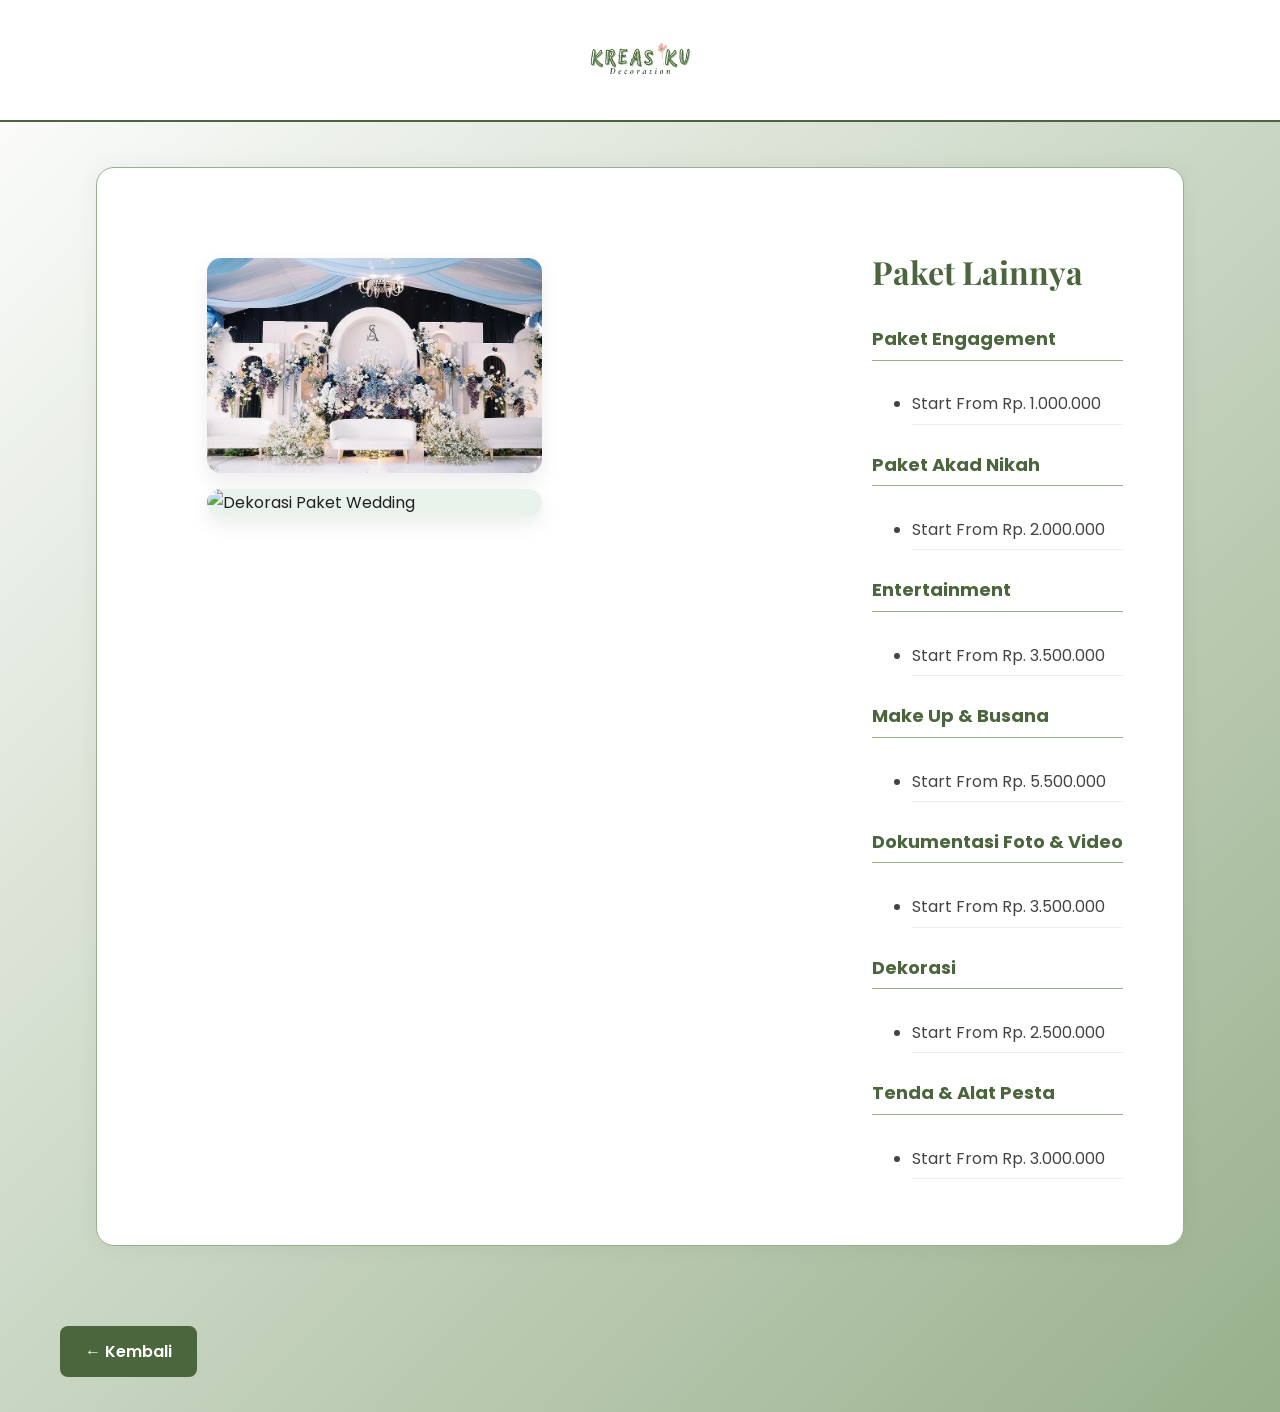
==== paket-custom.html @ 0623fe96 "Add files via upload" ====
<!DOCTYPE html>
<html lang="id">
<head>
  <meta charset="UTF-8" />
  <meta name="viewport" content="width=device-width, initial-scale=1" />
  <title>Paket Lainnya - Kreasiku Decoration</title>

  <!-- Google Fonts -->
  <link href="https://fonts.googleapis.com/css2?family=Playfair+Display&family=Poppins&display=swap" rel="stylesheet" />

  <!-- Style -->
  <link rel="stylesheet" href="style.css" />
</head>
<body>

  <header class="header">
    <img src="3.png" alt="Logo Cahaya Ramadhan Decoration" class="logo">
  </header>

  <main class="detail-container">
    <section class="hero-img">
      <img src="gambar 10.jpg" alt="Dekorasi Paket Engagement" />
      <img src="gambar 12.jpg" alt="Dekorasi Paket Wedding" />
    </section>

    <section class="detail-info">
      <h2>Paket Lainnya</h2>

      <h4>Paket Engagement</h4>
      <ul>
        <li>Start From Rp. 1.000.000</li>
      </ul>

      <h4>Paket Akad Nikah</h4>
      <ul>
        <li>Start From Rp. 2.000.000</li>
      </ul>

      <h4>Entertainment</h4>
      <ul>
        <li>Start From Rp. 3.500.000</li>
      </ul>

      <h4>Make Up & Busana</h4>
      <ul>
        <li>Start From Rp. 5.500.000</li>
      </ul>

      <h4>Dokumentasi Foto & Video</h4>
      <ul>
        <li>Start From Rp. 3.500.000</li>
      </ul>

      <h4>Dekorasi</h4>
      <ul>
        <li>Start From Rp. 2.500.000</li>
      </ul>

      <h4>Tenda & Alat Pesta</h4>
      <ul>
        <li>Start From Rp. 3.000.000</li>
      </ul>

    </section>
  </main>

  <a href="index.html" class="back-btn">← Kembali</a>

</body>
</html>
---- style.css ----
/* ==============================
   TEMA SELARAS DENGAN HALAMAN UTAMA
================================= */

/* Variabel Warna Sama Dengan Halaman Utama */
:root {
  --green: #4B663D;
  --green-dark: #3A4F30;
  --green-soft: #98B08C;
  --green-bg: #EAF2EC;
  --text: #222;
}

body {
  font-family: 'Poppins', sans-serif;
  background: linear-gradient(135deg, #ffffff, var(--green-soft));
  color: var(--text);
  margin: 0;
  padding: 0;
  line-height: 1.7;
}

/* Header */
.header {
  display: flex;
  justify-content: center;     /* Logo berada di tengah */
  align-items: center;
  padding: 25px 60px;
  background: #ffffff;
  border-bottom: 2px solid var(--green);
}

/* Style Logo */
.logo {
  height: 70px;
  object-fit: contain;
}

/* Container Utama */
.detail-container {
  display: flex;
  justify-content: space-between;
  align-items: flex-start;
  gap: 40px;
  padding: 50px 60px;
  background: #fff;
  border-radius: 18px;
  box-shadow: 0 0 25px rgba(0,0,0,0.05);
  margin: 45px auto;
  width: 85%;
  max-width: 1200px;
  box-sizing: border-box;
  border: 1px solid var(--green-soft);
}

/* Gambar */
.hero-img {
  display: flex;
  flex-direction: column;
  gap: 16px;
  padding: 40px 20px;
  flex: 0 0 45%;
  align-items: center;
  box-sizing: border-box;
}

.hero-img img {
  width: 85%;
  height: auto;
  border-radius: 14px;
  background-color: var(--green-bg);
  object-fit: cover;
  box-shadow: 0 8px 20px rgba(0,0,0,0.08);
  transition: 0.3s ease;
  cursor: pointer;
}

.hero-img img:hover {
  transform: scale(1.03);
  box-shadow: 0 12px 30px rgba(0,0,0,0.12);
}

/* Info Paket */
.detail-info h2 {
  font-size: 32px;
  color: var(--green);
  margin-bottom: 10px;
  font-family: 'Playfair Display', serif;
}

.detail-info h3 {
  font-size: 20px;
  color: var(--green-dark);
  font-weight: 500;
  margin-bottom: 20px;
}

.detail-info .price {
  font-size: 26px;
  font-weight: bold;
  color: var(--green);
  margin-bottom: 25px;
}

.detail-info h4 {
  font-size: 18px;
  color: var(--green);
  margin-top: 25px;
  border-bottom: 1px solid var(--green-soft);
  padding-bottom: 5px;
}

.detail-info ul li {
  padding: 6px 0;
  color: #444;
  border-bottom: 1px solid #eee;
  font-size: 16px;
}

/* Tombol Kembali */
.back-btn {
  display: inline-block;
  margin: 35px 60px;
  padding: 12px 25px;
  background-color: var(--green);
  border: none;
  color: #fff;
  font-weight: 600;
  border-radius: 8px;
  text-decoration: none;
  transition: 0.3s ease;
  cursor: pointer;
  max-width: 180px;
  text-align: center;
}

.back-btn:hover {
  background-color: var(--green-dark);
}

/* ==============================
   RESPONSIVE MOBILE
================================= */

@media (max-width: 768px) {

  .header {
    padding: 15px 20px;
  }

  .logo {
    height: 50px;  /* mengecil otomatis di mobile */
  }

  .detail-container {
    flex-direction: column;
    width: 92%;
    padding: 22px 18px;
    gap: 22px;
    margin: 25px auto;
    align-items: center;
  }

  .hero-img img {
    display: none;
  }

  .hero-img img:first-child {
    display: block;
    width: 100%;
  }

  .hero-img {
    padding: 0;
  }

  .detail-info h2,
  .detail-info h3,
  .price {
    text-align: center;
  }

  .back-btn {
    display: block;
    margin: 25px auto;
    max-width: 180px;
  }
}
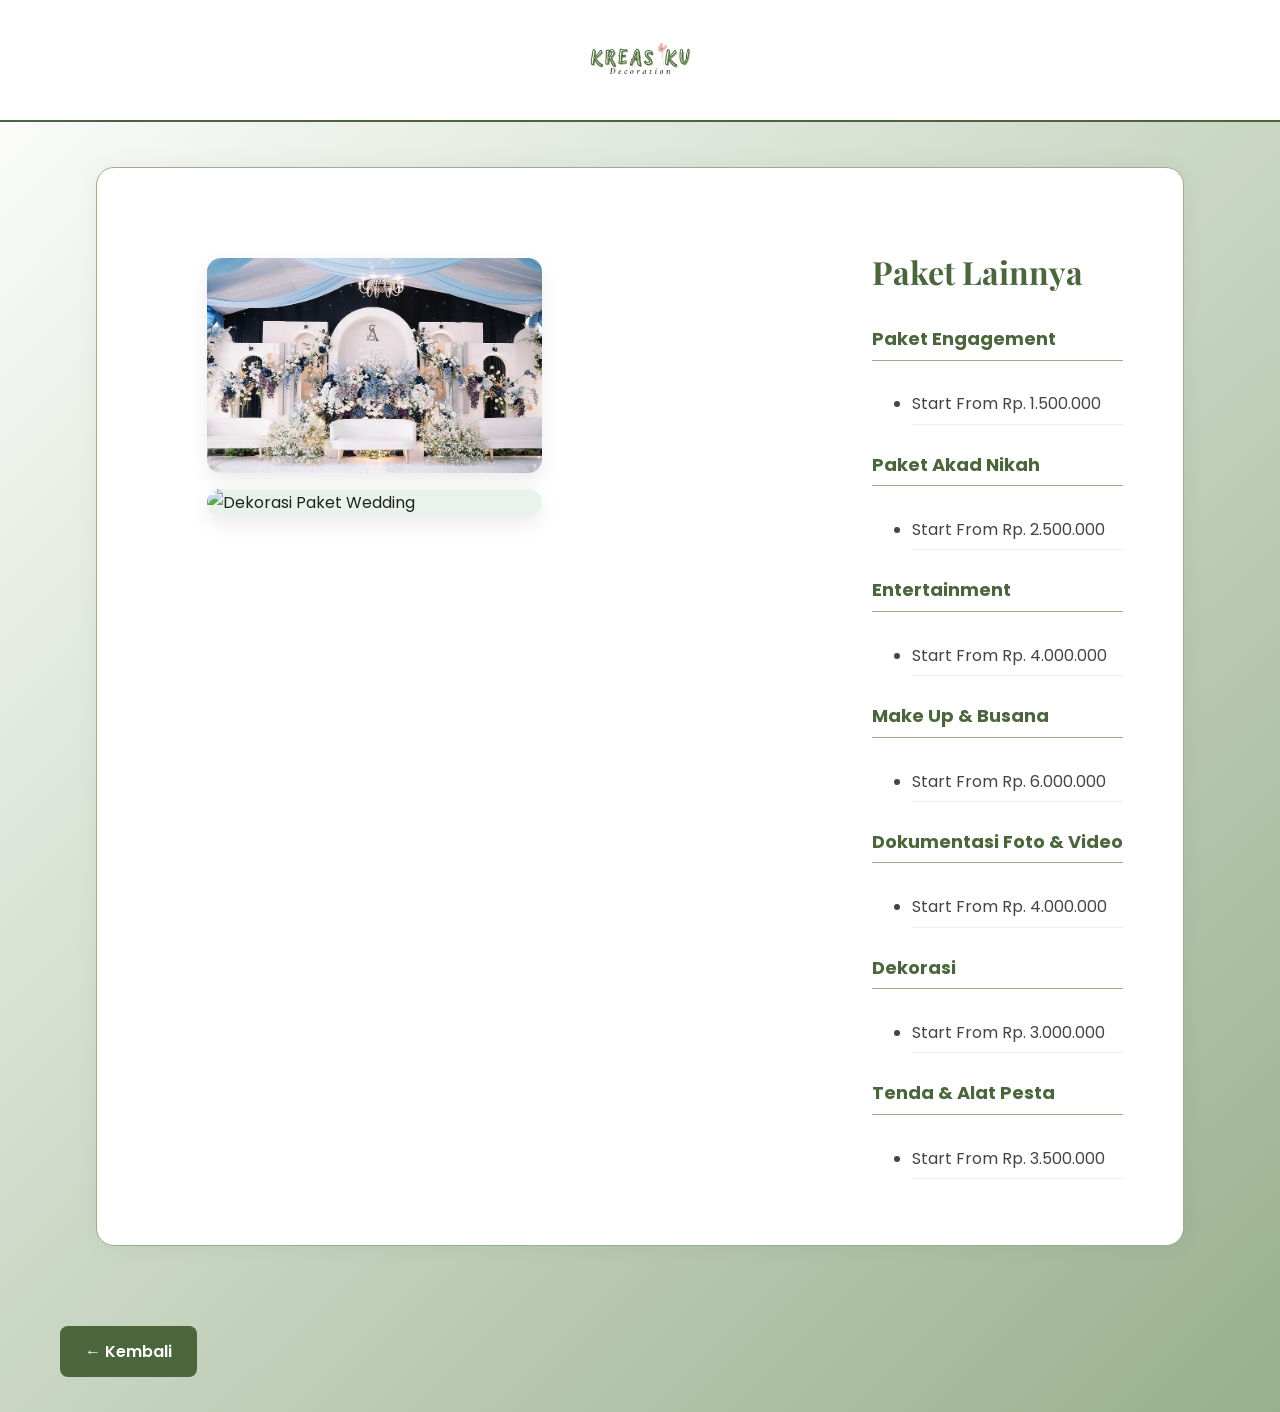
==== commit 8047c099: "Update paket-custom.html" ====
--- a/paket-custom.html
+++ b/paket-custom.html
@@ -28,37 +28,37 @@
 
       <h4>Paket Engagement</h4>
       <ul>
-        <li>Start From Rp. 1.000.000</li>
+        <li>Start From Rp. 1.500.000</li>
       </ul>
 
       <h4>Paket Akad Nikah</h4>
       <ul>
-        <li>Start From Rp. 2.000.000</li>
+        <li>Start From Rp. 2.500.000</li>
       </ul>
 
       <h4>Entertainment</h4>
       <ul>
-        <li>Start From Rp. 3.500.000</li>
+        <li>Start From Rp. 4.000.000</li>
       </ul>
 
       <h4>Make Up & Busana</h4>
       <ul>
-        <li>Start From Rp. 5.500.000</li>
+        <li>Start From Rp. 6.000.000</li>
       </ul>
 
       <h4>Dokumentasi Foto & Video</h4>
       <ul>
-        <li>Start From Rp. 3.500.000</li>
+        <li>Start From Rp. 4.000.000</li>
       </ul>
 
       <h4>Dekorasi</h4>
       <ul>
-        <li>Start From Rp. 2.500.000</li>
+        <li>Start From Rp. 3.000.000</li>
       </ul>
 
       <h4>Tenda & Alat Pesta</h4>
       <ul>
-        <li>Start From Rp. 3.000.000</li>
+        <li>Start From Rp. 3.500.000</li>
       </ul>
 
     </section>
@@ -68,3 +68,4 @@
 
 </body>
 </html>
+
